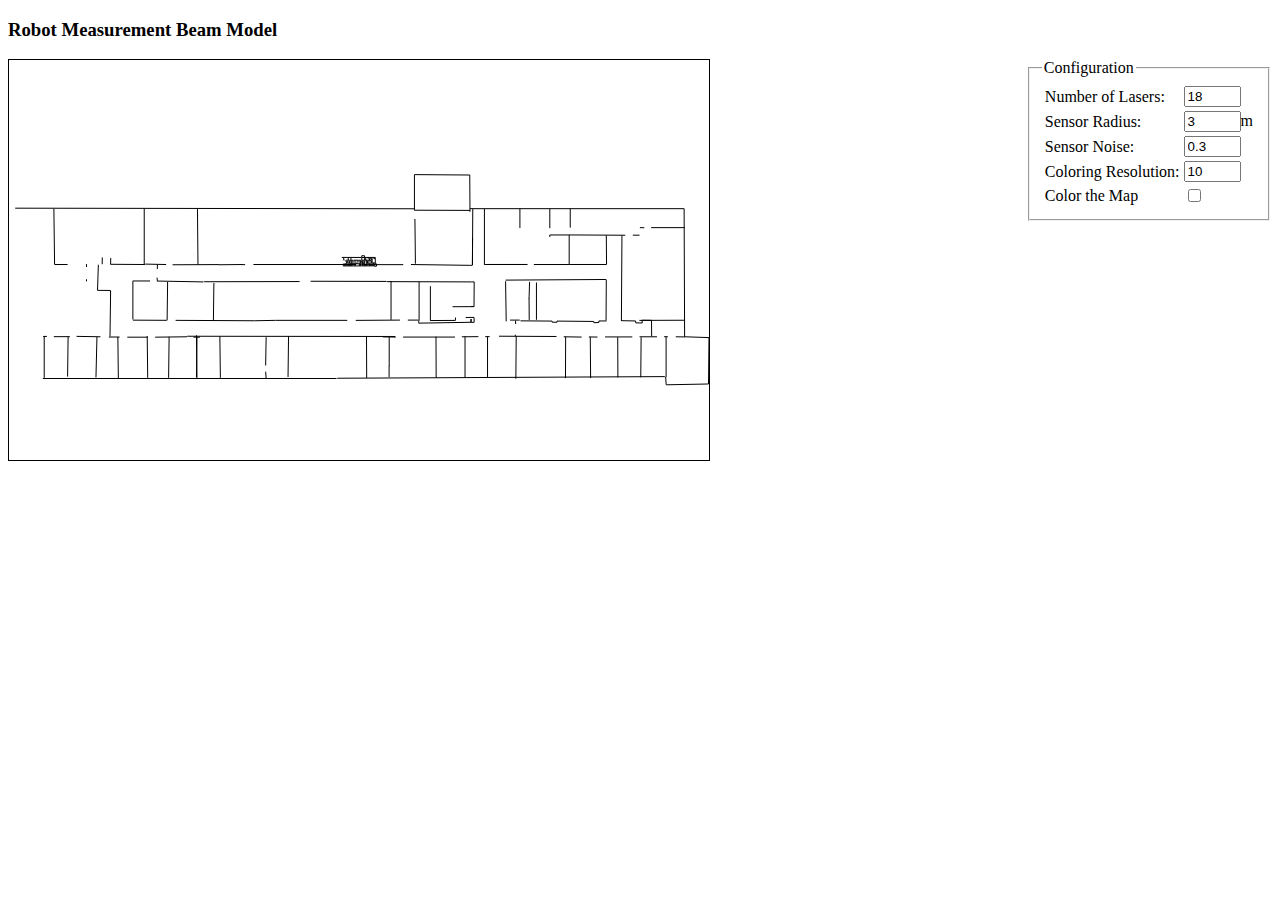
==== measurement/index.html @ 82f6364b "delete background canvas" ====
<!DOCTYPE html>
<html lang="en">
<head>
    <meta charset="UTF-8">
    <title>Robot Measurement Demo</title>

    <script src='../general/js/utils.js'></script>
    <script src='../general/js/view.js'></script>
    <script src='../general/js/measurement.js'></script>
    <script src='../general/js/particle_filter.js'></script>
    <script src='../general/js/robot.js'></script>
    <script src='../general/js/particle.js'></script>
    <script src='js/measurement_beam_demo.js'></script>
    <script src='../general/js/map_data.js'></script>
    <style type="text/css">
        canvas { border: 1px solid black; }
    </style>
</head>
<body onload="init();">
<div class="container">
    <div class="row"><h3>Robot Measurement Beam Model</h3></div>

    <div class='row'>
			<span>
				<canvas id="canvas" width="700" height="400"></canvas>
			</span>
        <div style="float:right;">
            <fieldset>
                <legend>Configuration</legend>
                <table>
                    <tbody>
                        <tr>
                            <td>
                                <label for="nLasers">Number of Lasers</label>:
                            </td>
                            <td>
                                <input id="nLasers" onblur='return parameterChanged(event);' onkeypress='return isNumber(event);' class="form-control form-control-sm" value="18" size="4">
                            </td>
                        </tr>
                        <tr>
                            <td>
                                <label for="fogOfWar">Sensor Radius</label>:
                            </td>
                            <td>
                                <input id="fogOfWar" onblur='return parameterChanged(event);' onkeypress='return isNumber(event);' class="form-control form-control-sm" value="3" size="4">m
                            </td>
                        </tr>
                        <tr>
                            <td>
                                <label for="sensorNoise">Sensor Noise</label>:
                            </td>
                            <td>
                                <input id="sensorNoise" onblur='return parameterChanged(event);' onkeypress='return isDecimal(event);' class="form-control form-control-sm" value="0.3" size="4">
                            </td>
                        </tr>
                        <tr>
                            <td>
                                <label for="colorRes">Coloring Resolution</label>:
                            </td>
                            <td>
                                <input id="colorRes" class="form-control form-control-sm" value="10" size="4">
                            </td>
                        </tr>
                        <tr>
                            <td>
                                <label for="shouldColor">Color the Map</label>
                            </td>
                            <td>
                                <input id="shouldColor" onchange='return toggleColoring(event);' type="checkbox">
                            </td>
                        </tr>
                    </tbody>
                </table>

            </fieldset>
        </div>
    </div>
    <span id="probability"></span>
</div>
</body>
</html>
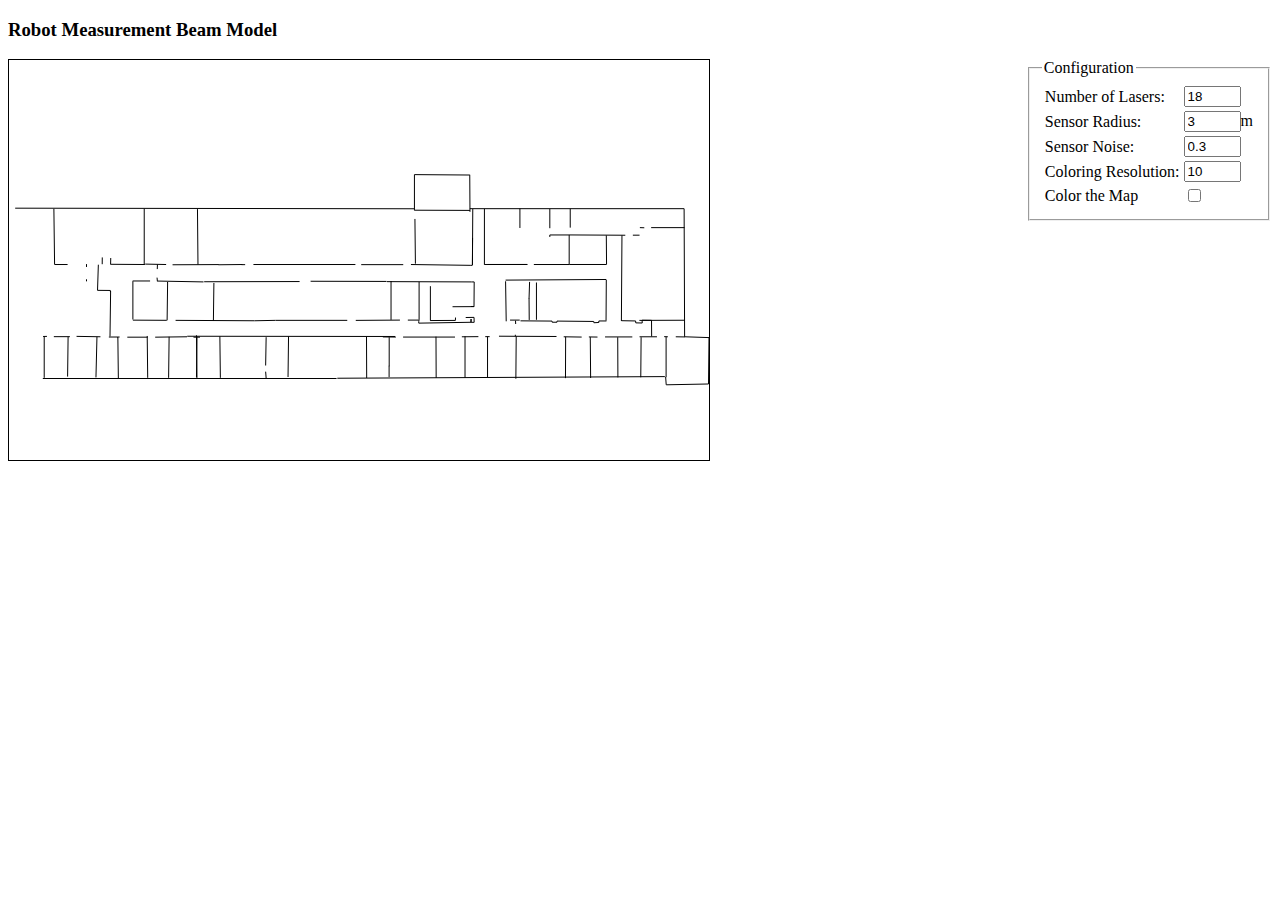
==== commit f376e312: "shift to a more OO implementation" ====
--- a/measurement/index.html
+++ b/measurement/index.html
@@ -15,6 +15,20 @@
     <style type="text/css">
         canvas { border: 1px solid black; }
     </style>
+
+    <script>
+        var measurementDemo;
+        function init()
+        {
+			measurementDemo = new BeamModelDemo('canvas', getMap(), 3, 0.3);
+        }
+
+        function toggleColoring(event)
+        {
+        	const target = event.target || event.srcElement;
+        	measurementDemo.setColoring(target.checked);
+        }
+    </script>
 </head>
 <body onload="init();">
 <div class="container">
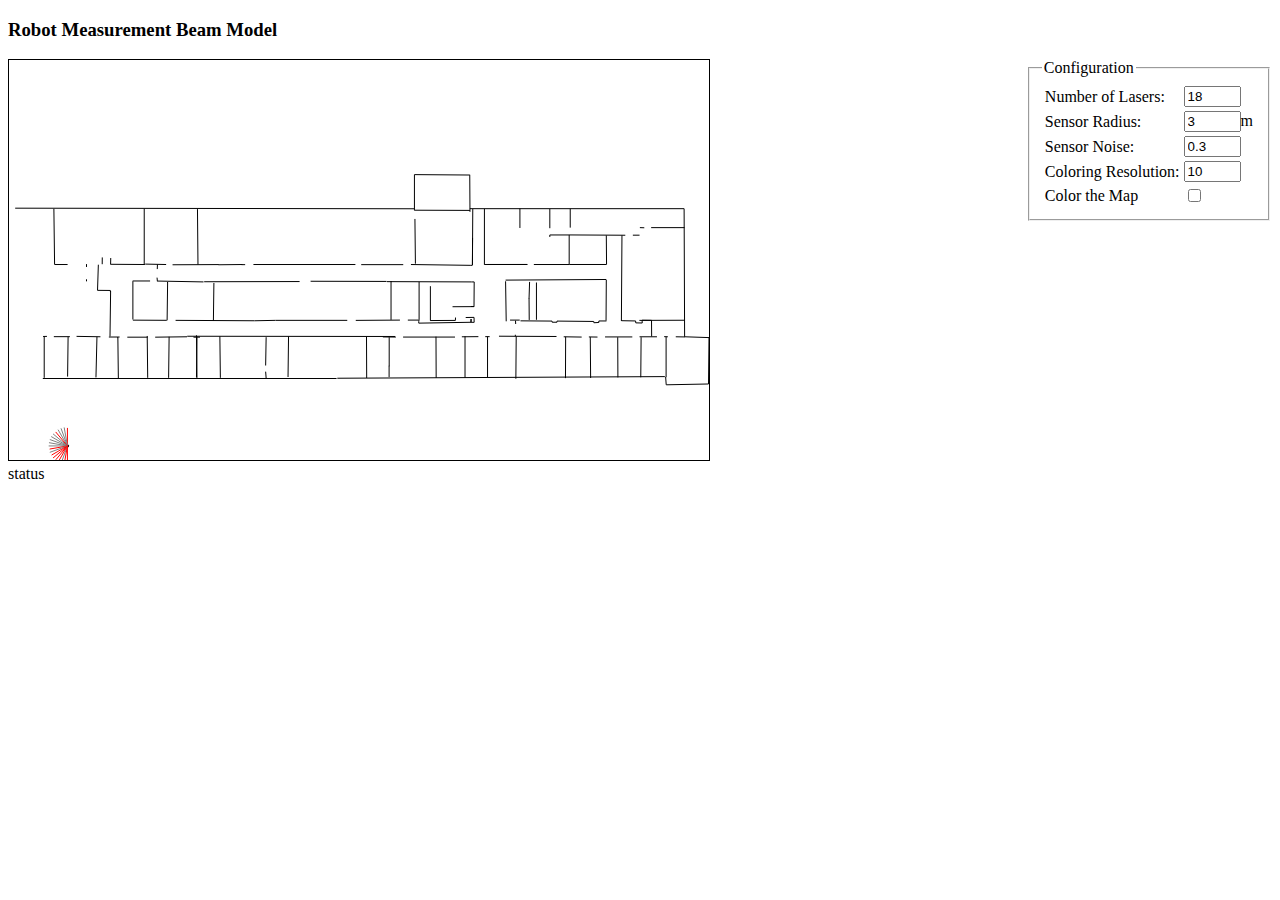
==== commit 3ea769f6: "attempted to show progress" ====
--- a/measurement/index.html
+++ b/measurement/index.html
@@ -27,6 +27,25 @@
         {
         	const target = event.target || event.srcElement;
         	measurementDemo.setColoring(target.checked);
+        }
+
+        function parameterChanged(event)
+        {
+			const target = event.target || event.srcElement;
+			const value = Number(target.value);
+			if(target.id === 'nLasers')
+            {
+				measurementDemo.setNLasers(value+1);
+            }else if(target.id === 'fogOfWar')
+            {
+            	measurementDemo.setSensorRadius(value);
+            }else if(target.id === 'sensorNoise')
+            {
+            	measurementDemo.setSensorNoise(value);
+            }else if(target.id === 'colorRes')
+            {
+            	measurementDemo.setColoringResolution(value);
+            }
         }
     </script>
 </head>
@@ -72,7 +91,7 @@
                                 <label for="colorRes">Coloring Resolution</label>:
                             </td>
                             <td>
-                                <input id="colorRes" class="form-control form-control-sm" value="10" size="4">
+                                <input id="colorRes" onblur='return parameterChanged(event);' class="form-control form-control-sm" value="10" size="4">
                             </td>
                         </tr>
                         <tr>
@@ -89,7 +108,7 @@
             </fieldset>
         </div>
     </div>
-    <span id="probability"></span>
+    <span id="probability">status</span>
 </div>
 </body>
 </html>
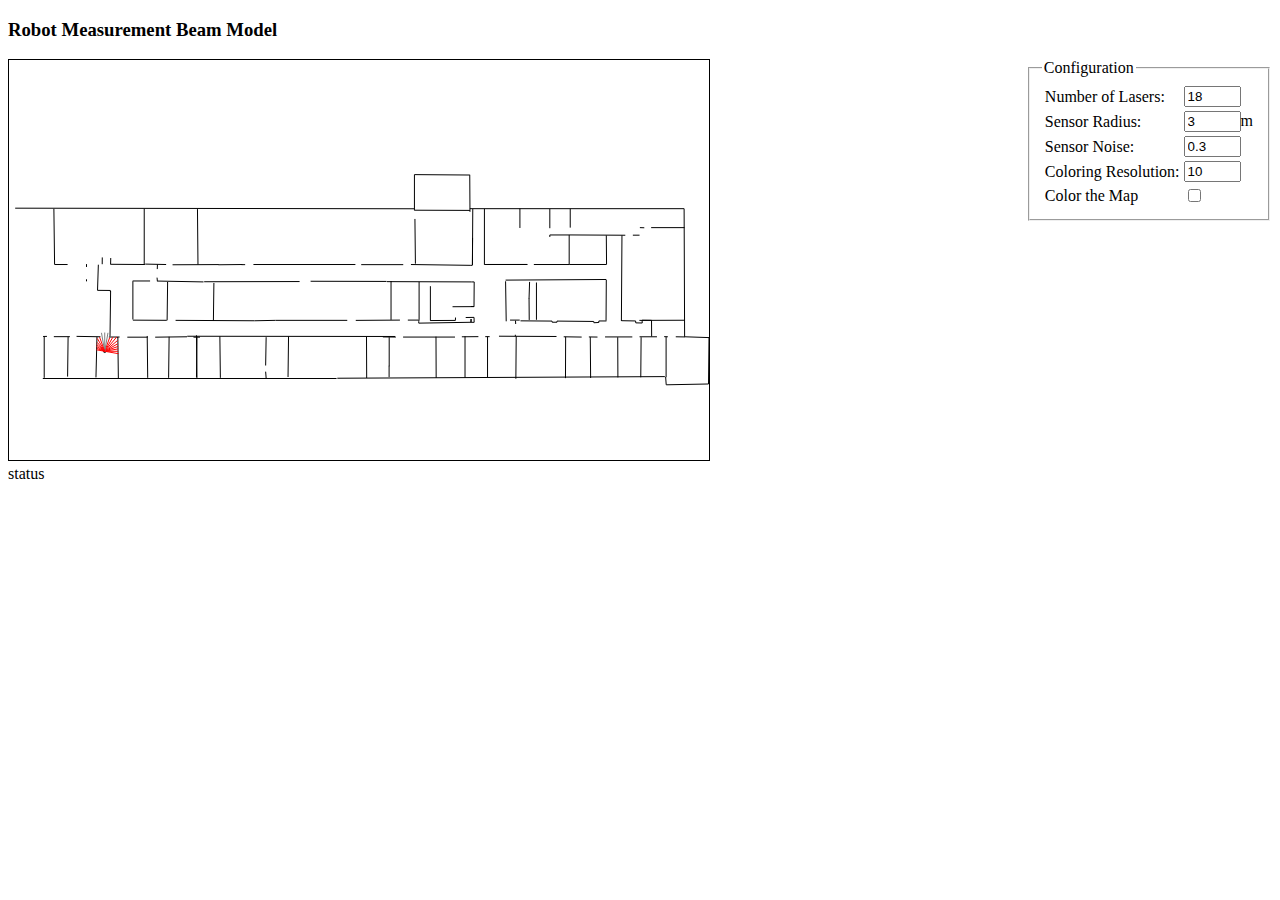
==== commit 41b8ceaf: "reformat project" ====
--- a/measurement/index.html
+++ b/measurement/index.html
@@ -13,40 +13,42 @@
     <script src='js/measurement_beam_demo.js'></script>
     <script src='../general/js/map_data.js'></script>
     <style type="text/css">
-        canvas { border: 1px solid black; }
+        canvas {
+            border: 1px solid black;
+        }
     </style>
 
     <script>
-        var measurementDemo;
-        function init()
-        {
+		var measurementDemo;
+		function init()
+		{
 			measurementDemo = new BeamModelDemo('canvas', getMap(), 3, 0.3);
-        }
+		}
 
-        function toggleColoring(event)
-        {
-        	const target = event.target || event.srcElement;
-        	measurementDemo.setColoring(target.checked);
-        }
+		function toggleColoring(event)
+		{
+			const target = event.target || event.srcElement;
+			measurementDemo.setColoring(target.checked);
+		}
 
-        function parameterChanged(event)
-        {
+		function parameterChanged(event)
+		{
 			const target = event.target || event.srcElement;
 			const value = Number(target.value);
-			if(target.id === 'nLasers')
-            {
-				measurementDemo.setNLasers(value+1);
-            }else if(target.id === 'fogOfWar')
-            {
-            	measurementDemo.setSensorRadius(value);
-            }else if(target.id === 'sensorNoise')
-            {
-            	measurementDemo.setSensorNoise(value);
-            }else if(target.id === 'colorRes')
-            {
-            	measurementDemo.setColoringResolution(value);
-            }
-        }
+			if (target.id === 'nLasers')
+			{
+				measurementDemo.setNLasers(value + 1);
+			} else if (target.id === 'fogOfWar')
+			{
+				measurementDemo.setSensorRadius(value);
+			} else if (target.id === 'sensorNoise')
+			{
+				measurementDemo.setSensorNoise(value);
+			} else if (target.id === 'colorRes')
+			{
+				measurementDemo.setColoringResolution(value);
+			}
+		}
     </script>
 </head>
 <body onload="init();">
@@ -62,46 +64,54 @@
                 <legend>Configuration</legend>
                 <table>
                     <tbody>
-                        <tr>
-                            <td>
-                                <label for="nLasers">Number of Lasers</label>:
-                            </td>
-                            <td>
-                                <input id="nLasers" onblur='return parameterChanged(event);' onkeypress='return isNumber(event);' class="form-control form-control-sm" value="18" size="4">
-                            </td>
-                        </tr>
-                        <tr>
-                            <td>
-                                <label for="fogOfWar">Sensor Radius</label>:
-                            </td>
-                            <td>
-                                <input id="fogOfWar" onblur='return parameterChanged(event);' onkeypress='return isNumber(event);' class="form-control form-control-sm" value="3" size="4">m
-                            </td>
-                        </tr>
-                        <tr>
-                            <td>
-                                <label for="sensorNoise">Sensor Noise</label>:
-                            </td>
-                            <td>
-                                <input id="sensorNoise" onblur='return parameterChanged(event);' onkeypress='return isDecimal(event);' class="form-control form-control-sm" value="0.3" size="4">
-                            </td>
-                        </tr>
-                        <tr>
-                            <td>
-                                <label for="colorRes">Coloring Resolution</label>:
-                            </td>
-                            <td>
-                                <input id="colorRes" onblur='return parameterChanged(event);' class="form-control form-control-sm" value="10" size="4">
-                            </td>
-                        </tr>
-                        <tr>
-                            <td>
-                                <label for="shouldColor">Color the Map</label>
-                            </td>
-                            <td>
-                                <input id="shouldColor" onchange='return toggleColoring(event);' type="checkbox">
-                            </td>
-                        </tr>
+                    <tr>
+                        <td>
+                            <label for="nLasers">Number of Lasers</label>:
+                        </td>
+                        <td>
+                            <input id="nLasers" onblur='return parameterChanged(event);'
+                                   onkeypress='return isNumber(event);'
+                                   class="form-control form-control-sm" value="18" size="4">
+                        </td>
+                    </tr>
+                    <tr>
+                        <td>
+                            <label for="fogOfWar">Sensor Radius</label>:
+                        </td>
+                        <td>
+                            <input id="fogOfWar" onblur='return parameterChanged(event);'
+                                   onkeypress='return isNumber(event);'
+                                   class="form-control form-control-sm" value="3" size="4">m
+                        </td>
+                    </tr>
+                    <tr>
+                        <td>
+                            <label for="sensorNoise">Sensor Noise</label>:
+                        </td>
+                        <td>
+                            <input id="sensorNoise" onblur='return parameterChanged(event);'
+                                   onkeypress='return isDecimal(event);'
+                                   class="form-control form-control-sm" value="0.3" size="4">
+                        </td>
+                    </tr>
+                    <tr>
+                        <td>
+                            <label for="colorRes">Coloring Resolution</label>:
+                        </td>
+                        <td>
+                            <input id="colorRes" onblur='return parameterChanged(event);'
+                                   class="form-control form-control-sm" value="10" size="4">
+                        </td>
+                    </tr>
+                    <tr>
+                        <td>
+                            <label for="shouldColor">Color the Map</label>
+                        </td>
+                        <td>
+                            <input id="shouldColor" onchange='return toggleColoring(event);'
+                                   type="checkbox">
+                        </td>
+                    </tr>
                     </tbody>
                 </table>
 
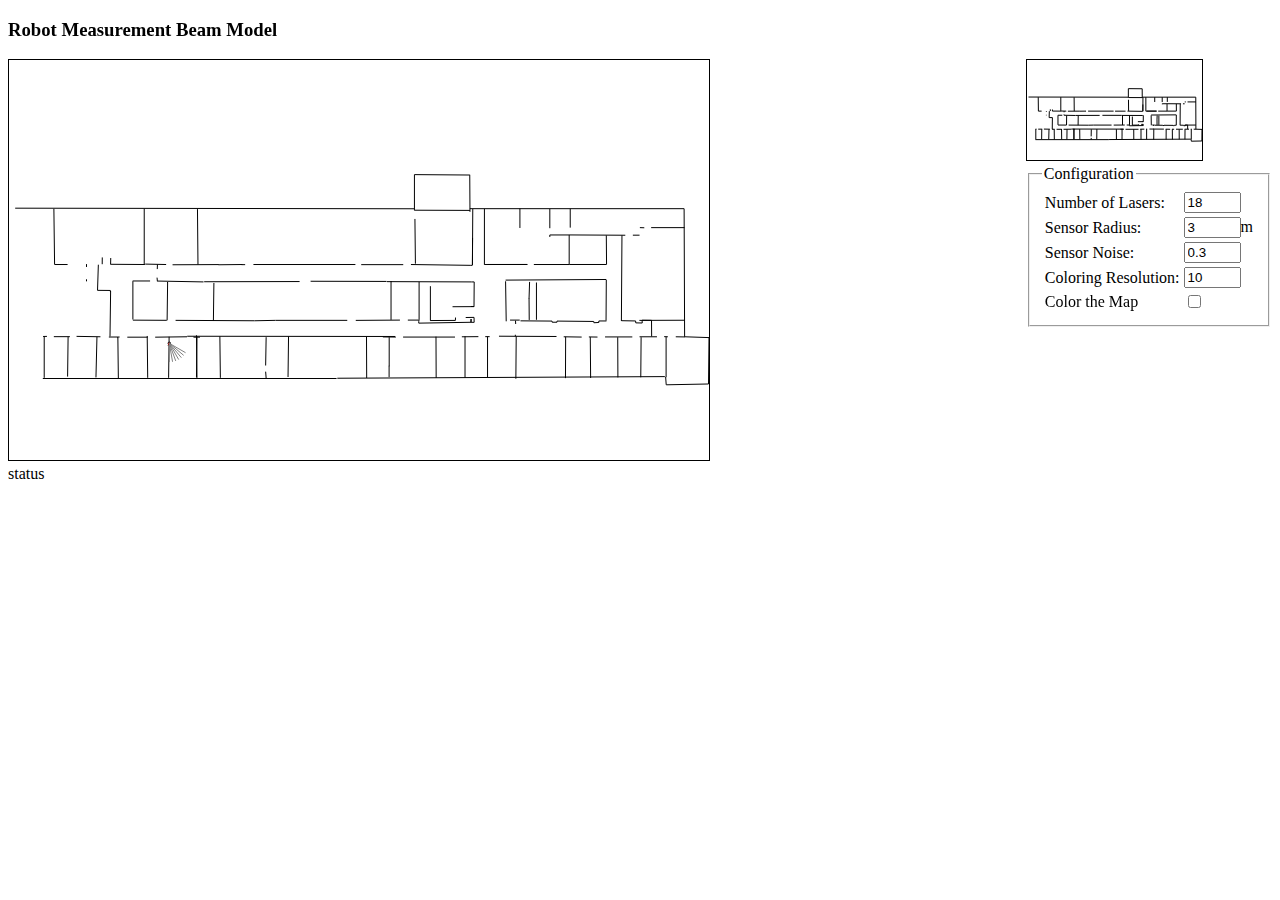
==== commit 3119cbfa: "measurement demo moved" ====
--- a/measurement/index.html
+++ b/measurement/index.html
@@ -10,8 +10,8 @@
     <script src='../general/js/particle_filter.js'></script>
     <script src='../general/js/robot.js'></script>
     <script src='../general/js/particle.js'></script>
-    <script src='js/measurement_beam_demo.js'></script>
     <script src='../general/js/map_data.js'></script>
+    <script src='../demo/js/measurement_beam_demo.js'></script>
     <style type="text/css">
         canvas {
             border: 1px solid black;
@@ -22,7 +22,7 @@
 		var measurementDemo;
 		function init()
 		{
-			measurementDemo = new BeamModelDemo('canvas', getMap(), 3, 0.3);
+			measurementDemo = new BeamModelDemo('canvas', getMap(), 3, 0.3, "sensor_model_mini");
 		}
 
 		function toggleColoring(event)
@@ -60,6 +60,7 @@
 				<canvas id="canvas" width="700" height="400"></canvas>
 			</span>
         <div style="float:right;">
+            <canvas id="sensor_model_mini" width="175" height="100"></canvas>
             <fieldset>
                 <legend>Configuration</legend>
                 <table>
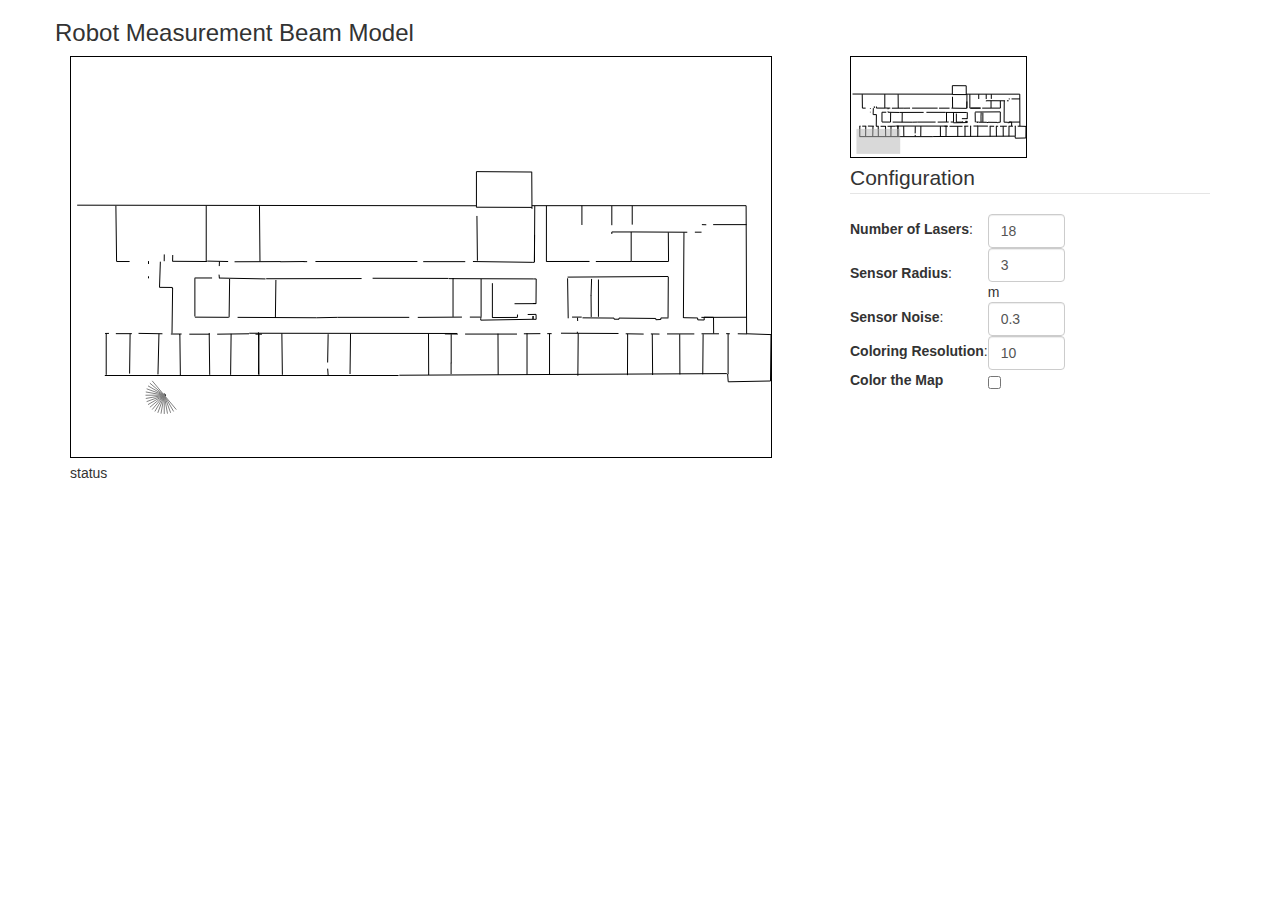
==== commit 921554c9: "fix wrong color when drawing laser lines" ====
--- a/measurement/index.html
+++ b/measurement/index.html
@@ -12,6 +12,22 @@
     <script src='../general/js/particle.js'></script>
     <script src='../general/js/map_data.js'></script>
     <script src='../demo/js/measurement_beam_demo.js'></script>
+
+    <!-- JQuery -->
+    <script src="https://code.jquery.com/jquery-3.2.1.min.js"
+            integrity="sha256-hwg4gsxgFZhOsEEamdOYGBf13FyQuiTwlAQgxVSNgt4="
+            crossorigin="anonymous"></script>
+
+    <!-- Bootstrap CSS -->
+    <link rel="stylesheet"
+          href="https://maxcdn.bootstrapcdn.com/bootstrap/3.3.7/css/bootstrap.min.css"
+          integrity="sha384-BVYiiSIFeK1dGmJRAkycuHAHRg32OmUcww7on3RYdg4Va+PmSTsz/K68vbdEjh4u"
+          crossorigin="anonymous">
+    <!-- Bootstrap JavaScript -->
+    <script src="https://maxcdn.bootstrapcdn.com/bootstrap/3.3.7/js/bootstrap.min.js"
+            integrity="sha384-Tc5IQib027qvyjSMfHjOMaLkfuWVxZxUPnCJA7l2mCWNIpG9mGCD8wGNIcPD7Txa"
+            crossorigin="anonymous"></script>
+
     <style type="text/css">
         canvas {
             border: 1px solid black;
@@ -20,6 +36,7 @@
 
     <script>
 		var measurementDemo;
+
 		function init()
 		{
 			measurementDemo = new BeamModelDemo('canvas', getMap(), 3, 0.3, "sensor_model_mini");
@@ -56,10 +73,10 @@
     <div class="row"><h3>Robot Measurement Beam Model</h3></div>
 
     <div class='row'>
-			<span>
-				<canvas id="canvas" width="700" height="400"></canvas>
-			</span>
-        <div style="float:right;">
+        <div class="col-sm-8">
+            <canvas id="canvas" width="700" height="400"></canvas>
+        </div>
+        <div class="col-sm-4">
             <canvas id="sensor_model_mini" width="175" height="100"></canvas>
             <fieldset>
                 <legend>Configuration</legend>
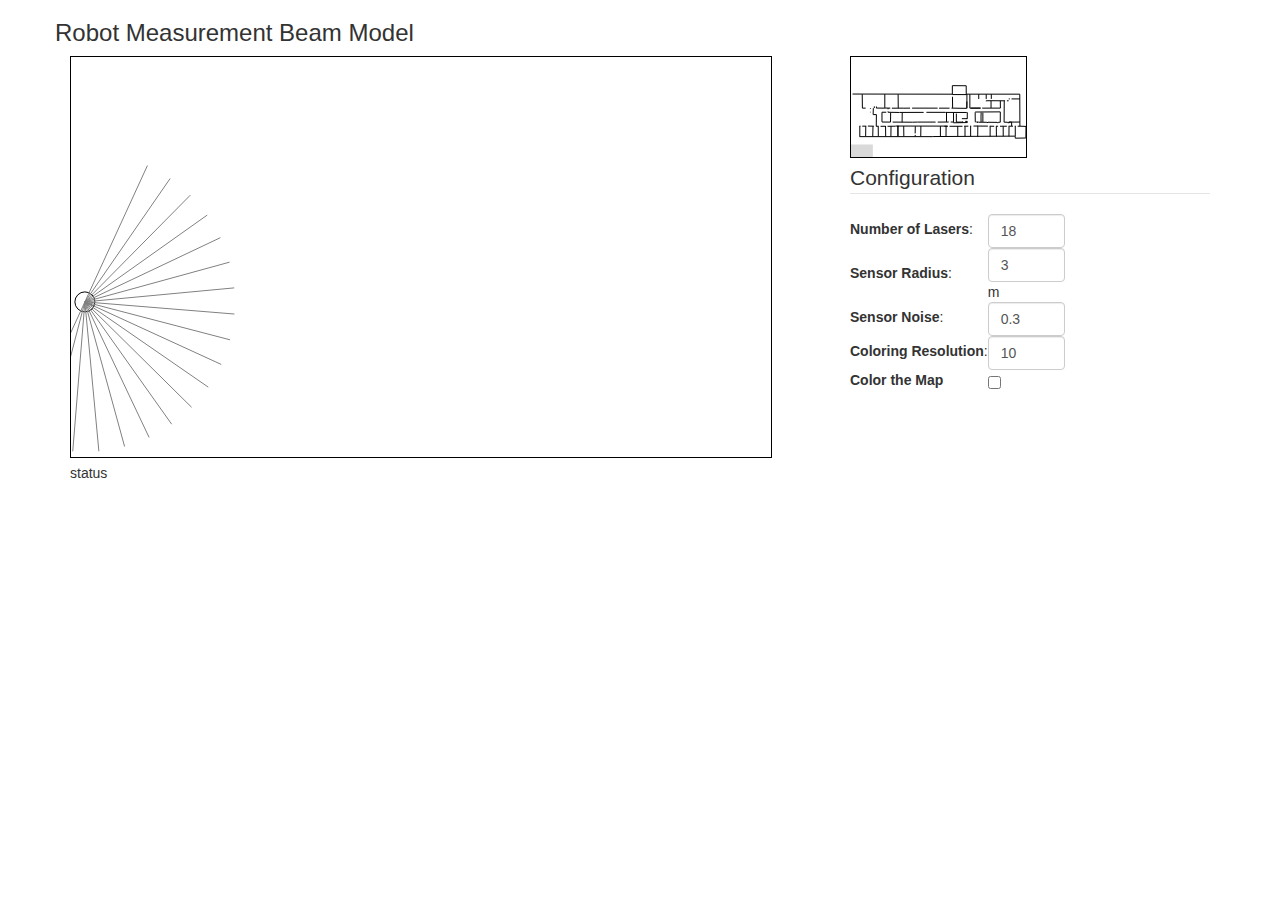
==== commit 29614bbd: "fix floating point rounding error" ====
--- a/measurement/index.html
+++ b/measurement/index.html
@@ -57,10 +57,10 @@
 				measurementDemo.setNLasers(value + 1);
 			} else if (target.id === 'fogOfWar')
 			{
-				measurementDemo.setSensorRadius(value);
+				measurementDemo.sensorRadius = value;
 			} else if (target.id === 'sensorNoise')
 			{
-				measurementDemo.setSensorNoise(value);
+				measurementDemo.sensorNoise = value;
 			} else if (target.id === 'colorRes')
 			{
 				measurementDemo.setColoringResolution(value);
